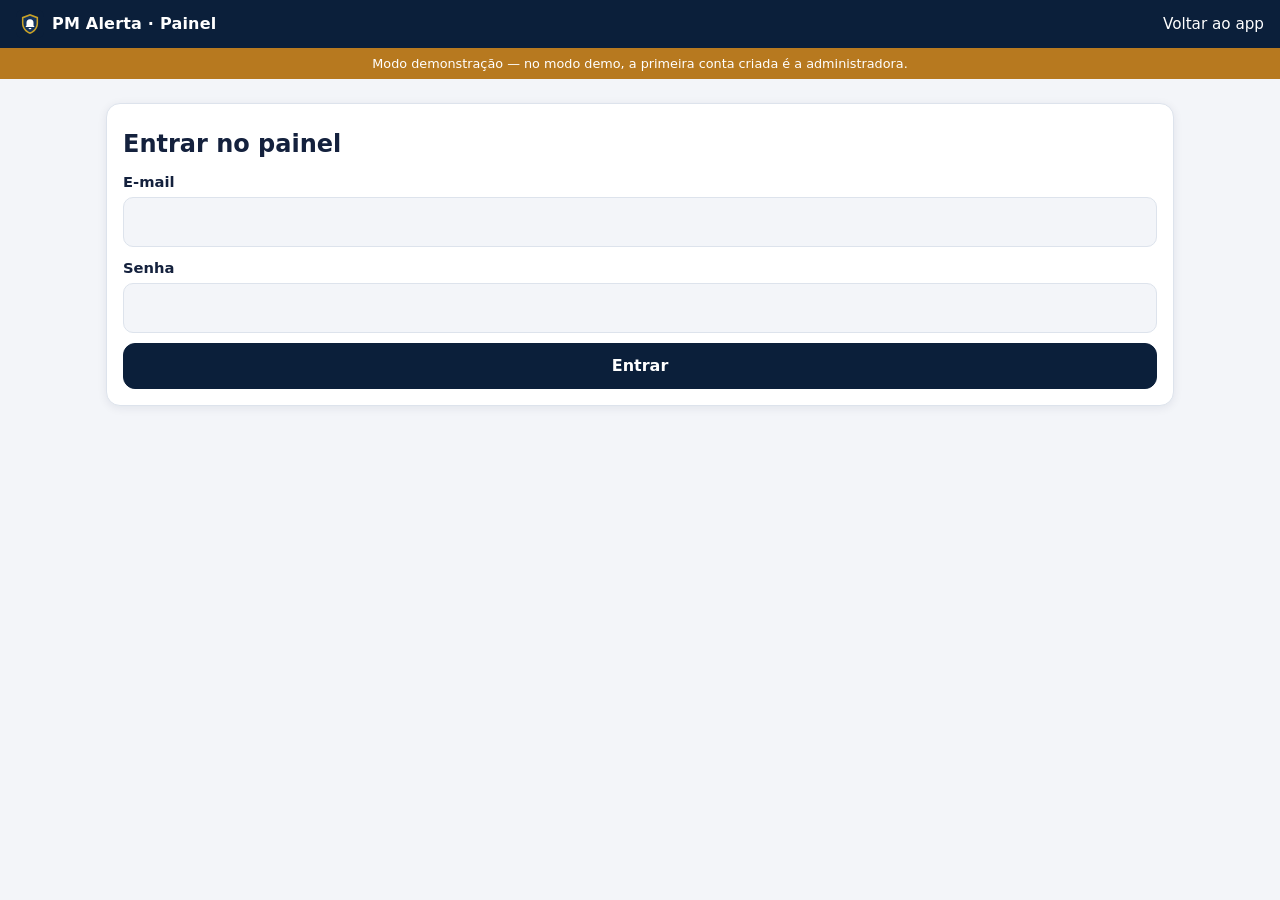
==== admin.html @ fee6ee23 "feat: PM Alerta — PWA de lembretes de audiências (v0.1.0) Lembretes de audiências para policiais mil" ====
<!doctype html>
<html lang="pt-BR">
<head>
<meta charset="utf-8">
<meta name="viewport" content="width=device-width, initial-scale=1">
<meta http-equiv="Content-Security-Policy" content="default-src 'self'; script-src 'self' https://www.gstatic.com https://pagead2.googlesyndication.com https://*.googlesyndication.com https://*.google.com https://*.googletagservices.com https://*.doubleclick.net https://*.adtrafficquality.google https://fundingchoicesmessages.google.com; style-src 'self' 'unsafe-inline'; img-src 'self' data: https:; connect-src 'self' https://*.googleapis.com https://*.firebaseio.com https://*.firebaseapp.com https://www.gstatic.com https://comunicaapi.pje.jus.br https://api.queridodiario.ok.org.br https://*.google.com https://*.googlesyndication.com https://*.doubleclick.net https://*.adtrafficquality.google; frame-src https://*.firebaseapp.com https://*.googlesyndication.com https://*.doubleclick.net https://*.google.com https://*.adtrafficquality.google; object-src 'none'; base-uri 'self'; form-action 'self'; manifest-src 'self'; worker-src 'self'; upgrade-insecure-requests">
<meta name="robots" content="noindex, nofollow">
<meta name="referrer" content="no-referrer">
<title>Painel — PM Alerta</title>
<meta name="theme-color" content="#0b1f3a">
<link rel="icon" href="assets/img/icon.svg" type="image/svg+xml">
<link rel="stylesheet" href="assets/css/styles.css">
<script src="assets/js/frame-guard.js"></script>
<script type="module" src="assets/js/admin.js"></script>
</head>
<body class="admin">
<header class="top"><a class="brand" href="./"><img src="assets/img/icon.svg" alt="" width="28" height="28"> PM Alerta · Painel</a><a class="top-link" href="./">Voltar ao app</a></header>
<div id="demo-banner" class="demo" hidden>Modo demonstração — no modo demo, a primeira conta criada é a administradora.</div>
<main id="adm" tabindex="-1"><p class="loading-screen">Carregando…</p></main>
</body>
</html>
---- assets/css/styles.css ----
/* PM Alerta — mobile first, sem dependências. */
:root {
  --navy: #0b1f3a; --navy-2: #13325c; --gold: #c9a227; --gold-2: #e5c55a;
  --bg: #f3f5f9; --card: #ffffff; --text: #14213d; --muted: #5b6577; --line: #dde3ec;
  --ok: #1f8a4c; --warn: #b7791f; --err: #c0392b;
  --radius: 14px; --shadow: 0 2px 10px rgba(11, 31, 58, .08);
  --tab-h: 64px;
  color-scheme: light;
}
@media (prefers-color-scheme: dark) {
  :root { --bg: #0a1424; --card: #12213a; --text: #e8edf5; --muted: #9aa8bd; --line: #24385a; --shadow: none; color-scheme: dark; }
}
* { box-sizing: border-box; }
html { -webkit-text-size-adjust: 100%; }
body { overflow-x: hidden;
  margin: 0; background: var(--bg); color: var(--text);
  font: 16px/1.5 system-ui, -apple-system, "Segoe UI", Roboto, "Helvetica Neue", Arial, sans-serif;
  padding-bottom: calc(var(--tab-h) + env(safe-area-inset-bottom) + 16px);
}
body.admin { padding-bottom: 32px; }
a { color: var(--navy-2); }
@media (prefers-color-scheme: dark) { a { color: var(--gold-2); } }
h1 { font-size: 1.5rem; line-height: 1.2; margin: .4em 0 .5em; }
h2 { font-size: 1.2rem; margin: .2em 0 .6em; }
h3 { font-size: 1rem; }
.skip { position: absolute; left: -999px; } .skip:focus { left: 8px; top: 8px; z-index: 99; background: var(--card); padding: 8px; }
.muted { color: var(--muted); } .small { font-size: .85rem; } .center { text-align: center; } .mono { font-family: ui-monospace, Menlo, Consolas, monospace; }
[hidden] { display: none !important; }

/* topo */
.top {
  position: sticky; top: 0; z-index: 20; display: flex; align-items: center; justify-content: space-between;
  background: var(--navy); color: #fff; padding: calc(10px + env(safe-area-inset-top)) 16px 10px;
}
.brand { display: flex; align-items: center; gap: 8px; color: #fff; font-weight: 800; text-decoration: none; letter-spacing: .2px; }
.top-link { color: #fff; text-decoration: none; font-size: .95rem; }
.demo { background: var(--warn); color: #fff; font-size: .8rem; text-align: center; padding: 6px 12px; }
main { max-width: 720px; margin: 0 auto; padding: 12px 16px; outline: none; }
body.admin main { max-width: 1100px; }
.loading-screen { text-align: center; color: var(--muted); padding: 40px 0; }

/* cards e botões */
.card { background: var(--card); border: 1px solid var(--line); border-radius: var(--radius); padding: 16px; margin: 12px 0; box-shadow: var(--shadow); }
.btn {
  display: inline-flex; align-items: center; justify-content: center; gap: 6px; min-height: 44px; padding: 10px 16px;
  border-radius: 12px; border: 1px solid var(--line); background: var(--card); color: var(--text);
  font: inherit; font-weight: 600; text-decoration: none; cursor: pointer; -webkit-tap-highlight-color: transparent;
}
.btn:active { transform: scale(.98); }
.btn.primary { background: var(--navy); border-color: var(--navy); color: #fff; }
@media (prefers-color-scheme: dark) { .btn.primary { background: var(--gold); border-color: var(--gold); color: #10213b; } }
.btn.danger { color: var(--err); border-color: currentColor; }
.btn.small { min-height: 36px; padding: 6px 12px; font-size: .9rem; }
.btn.block { width: 100%; } .btn.big { min-height: 54px; font-size: 1.05rem; margin: 12px 0; }
.btn:disabled { opacity: .55; cursor: wait; }
.btn.loading::after { content: ""; width: 14px; height: 14px; border: 2px solid currentColor; border-right-color: transparent; border-radius: 50%; animation: spin .7s linear infinite; }
@keyframes spin { to { transform: rotate(360deg); } }
.link { background: none; border: 0; padding: 0; color: inherit; text-decoration: underline; font: inherit; cursor: pointer; }
.row { display: flex; gap: 8px; margin: 12px 0; align-items: center; } .row.wrap { flex-wrap: wrap; } .row.center { justify-content: center; }
.head-row { display: flex; align-items: center; justify-content: space-between; gap: 8px; }

/* formulários */
label { display: block; font-weight: 600; font-size: .92rem; margin: 10px 0; }
label small, legend small { font-weight: 400; color: var(--muted); }
input, select, textarea {
  display: block; width: 100%; margin-top: 4px; padding: 12px; min-height: 46px;
  font: inherit; font-size: 16px; /* evita zoom no iPhone */
  color: var(--text); background: var(--bg); border: 1px solid var(--line); border-radius: 10px;
}
input:focus, select:focus, textarea:focus, .btn:focus-visible, a:focus-visible { outline: 3px solid var(--gold); outline-offset: 1px; }
input[type=checkbox], input[type=radio] { width: auto; min-height: 0; display: inline; margin: 0 6px 0 0; }
fieldset { border: 0; padding: 0; margin: 10px 0; } legend { font-weight: 700; font-size: .92rem; margin-bottom: 6px; }
.grid2 { display: grid; grid-template-columns: 1fr; gap: 0 12px; }
@media (min-width: 520px) { .grid2 { grid-template-columns: 1fr 1fr; } }
.check { font-weight: 400; display: flex; align-items: flex-start; gap: 4px; }
.hint { display: block; font-weight: 400; color: var(--muted); margin-top: 4px; }
.seg, .perfil-pick { display: flex; gap: 8px; flex-wrap: wrap; } .seg legend, .perfil-pick legend { width: 100%; }
.seg label, .pick { flex: 1; margin: 0; }
.seg input, .pick input { position: absolute; opacity: 0; }
.seg span, .pick span { display: block; text-align: center; padding: 12px; border: 1px solid var(--line); border-radius: 10px; background: var(--bg); cursor: pointer; }
.seg input:checked + span, .pick input:checked + span { border-color: var(--navy-2); background: var(--navy); color: #fff; }
.seg input:focus-visible + span, .pick input:focus-visible + span { outline: 3px solid var(--gold); }
.chips { display: flex; flex-wrap: wrap; gap: 6px; }
.chip { margin: 0; font-weight: 500; } .chip input { position: absolute; opacity: 0; }
.chip span { display: inline-block; padding: 8px 12px; border: 1px solid var(--line); border-radius: 99px; }
.chip input:checked + span { background: var(--navy); color: #fff; border-color: var(--navy); }
.chip input:disabled + span { opacity: .6; }

/* tela de entrada */
.hero { background: linear-gradient(160deg, var(--navy), var(--navy-2)); color: #fff; border-radius: var(--radius); padding: 22px 18px; margin-top: 8px; }
.hero h1 { font-size: 1.75rem; margin: .3em 0; }
.hero-badge { display: inline-block; background: var(--gold); color: var(--navy); font-weight: 800; font-size: .8rem; padding: 4px 10px; border-radius: 99px; }
.hero-list { padding-left: 0; list-style: none; margin: 12px 0 0; } .hero-list li { margin: 6px 0; }
.tabs { display: flex; gap: 4px; background: var(--bg); padding: 4px; border-radius: 12px; margin-bottom: 8px; }
.tabs a { flex: 1; text-align: center; padding: 10px; border-radius: 9px; text-decoration: none; color: var(--muted); font-weight: 700; }
.tabs a.on { background: var(--card); color: var(--text); box-shadow: var(--shadow); }

/* início */
.hello { font-size: 1.35rem; }
.next { border-left: 6px solid var(--gold); }
.eyebrow { text-transform: uppercase; letter-spacing: .08em; font-size: .75rem; font-weight: 800; color: var(--gold); margin: 0; }
.big-cd { font-size: 1.6rem; font-weight: 800; margin: .2em 0; color: var(--navy-2); }
@media (prefers-color-scheme: dark) { .big-cd { color: var(--gold-2); } }
.empty { text-align: center; }
.upsell { display: block; text-decoration: none; color: var(--text); background: linear-gradient(135deg, rgba(201,162,39,.18), transparent); border-color: var(--gold); }
.upsell span { display: block; color: var(--muted); font-size: .9rem; }
.sec { margin: 18px 0 6px; color: var(--muted); text-transform: uppercase; font-size: .78rem; letter-spacing: .06em; }

/* lista de audiências */
.list { display: grid; grid-template-columns: minmax(0, 1fr); gap: 8px; }
.aud { display: flex; gap: 12px; align-items: center; background: var(--card); border: 1px solid var(--line); border-radius: var(--radius); padding: 12px; text-decoration: none; color: var(--text); }
.aud-date { min-width: 52px; text-align: center; background: var(--navy); color: #fff; border-radius: 10px; padding: 6px 4px; line-height: 1.1; }
.aud-date b { display: block; font-size: 1.35rem; } .aud-date span { font-size: .75rem; text-transform: uppercase; }
.aud-body { display: flex; flex-direction: column; min-width: 0; } .aud-body > span { color: var(--muted); font-size: .9rem; overflow: hidden; text-overflow: ellipsis; white-space: nowrap; }
.tags em { font-style: normal; font-size: .75rem; background: var(--bg); border: 1px solid var(--line); padding: 1px 8px; border-radius: 99px; margin-right: 4px; }
.tags .cd { color: var(--navy-2); font-weight: 700; } .st-realizada { color: var(--ok); } .st-cancelada, .st-adiada { color: var(--warn); }
dl { margin: 0; } .kv { display: grid; grid-template-columns: 110px 1fr; gap: 8px; padding: 8px 0; border-bottom: 1px solid var(--line); }
.kv dt { color: var(--muted); font-size: .9rem; } .kv dd { margin: 0; overflow-wrap: anywhere; }
.back { display: inline-block; margin: 4px 0; text-decoration: none; }
.warn-t { color: var(--warn); }
.hit { border-top: 1px solid var(--line); padding: 10px 0; } .hit p { margin: 4px 0; font-size: .9rem; color: var(--muted); }

/* premium / pix */
.premium h1 { font-size: 2.2rem; margin: .1em 0; } .premium h1 small { font-size: 1rem; color: var(--muted); font-weight: 500; }
.checks { list-style: none; padding: 0; } .checks li { padding: 6px 0 6px 28px; position: relative; } .checks li::before { content: "✓"; position: absolute; left: 4px; color: var(--ok); font-weight: 900; }
.qr { max-width: 240px; margin: 8px auto; background: #fff; padding: 8px; border-radius: 12px; } .qr svg { width: 100%; height: auto; display: block; }
.steps { text-align: left; } textarea.mono { font-size: .8rem; }

/* avisos */
.notice { display: flex; flex-wrap: wrap; align-items: center; justify-content: space-between; gap: 8px; background: rgba(19,50,92,.08); border: 1px solid var(--line); border-radius: 12px; padding: 10px 12px; margin: 10px 0; font-size: .92rem; }
.notice.warn { background: rgba(183,121,31,.12); border-color: var(--warn); }
.toast { position: fixed; left: 50%; bottom: calc(var(--tab-h) + env(safe-area-inset-bottom) + 12px); transform: translate(-50%, 20px); opacity: 0; transition: .25s; z-index: 50; background: var(--navy); color: #fff; padding: 10px 16px; border-radius: 12px; max-width: calc(100% - 32px); box-shadow: 0 6px 20px rgba(0,0,0,.25); }
.toast.show { opacity: 1; transform: translate(-50%, 0); } .toast.err { background: var(--err); }

/* anúncios */
.ad { position: relative; margin: 14px 0; min-height: 60px; }
.ad-tag { position: absolute; top: 4px; right: 8px; font-size: .65rem; text-transform: uppercase; letter-spacing: .06em; color: var(--muted); z-index: 1; }
.ad-own a, .ad-own > div { display: flex; gap: 12px; align-items: center; background: var(--card); border: 1px dashed var(--line); border-radius: var(--radius); padding: 14px; text-decoration: none; color: var(--text); }
.ad-own img { width: 64px; height: 64px; object-fit: cover; border-radius: 10px; } .ad-own p { margin: 2px 0 0; color: var(--muted); font-size: .9rem; }
.ad-google { min-height: 100px; }

/* barra inferior */
.tabbar {
  position: fixed; left: 0; right: 0; bottom: 0; z-index: 30; display: flex; justify-content: space-around; align-items: stretch;
  height: calc(var(--tab-h) + env(safe-area-inset-bottom)); padding-bottom: env(safe-area-inset-bottom);
  background: var(--card); border-top: 1px solid var(--line);
}
.tabbar a { flex: 1; display: flex; flex-direction: column; align-items: center; justify-content: center; gap: 2px; font-size: .72rem; text-decoration: none; color: var(--muted); font-weight: 600; }
.tabbar a span { font-size: 1.25rem; line-height: 1; }
.tabbar a.on { color: var(--text); } .tabbar a.on span { transform: scale(1.1); }
.tabbar .fab span { background: var(--navy); color: #fff; width: 40px; height: 40px; border-radius: 50%; display: grid; place-items: center; font-size: 1.4rem; box-shadow: 0 3px 10px rgba(11,31,58,.35); }
@media (prefers-color-scheme: dark) { .tabbar .fab span { background: var(--gold); color: var(--navy); } }
@media (min-width: 900px) { .tabbar { max-width: 720px; margin: 0 auto; border: 1px solid var(--line); border-radius: 16px 16px 0 0; } }

/* painel admin */
.adm-tabs { display: flex; gap: 6px; overflow-x: auto; padding: 4px 0 8px; scrollbar-width: none; }
.adm-tabs button { flex: none; border: 1px solid var(--line); background: var(--card); color: var(--text); padding: 10px 14px; border-radius: 99px; font: inherit; font-weight: 600; cursor: pointer; }
.adm-tabs button.on { background: var(--navy); color: #fff; border-color: var(--navy); }
.badge { background: var(--err); color: #fff; border-radius: 99px; padding: 0 7px; font-size: .75rem; }
.tiles { display: grid; grid-template-columns: repeat(2, 1fr); gap: 10px; }
@media (min-width: 720px) { .tiles { grid-template-columns: repeat(3, 1fr); } }
.tile { background: var(--card); border: 1px solid var(--line); border-radius: var(--radius); padding: 14px; } .tile b { display: block; font-size: 1.4rem; } .tile span { color: var(--muted); font-size: .85rem; }
.checklist { list-style: none; padding: 0; } .checklist li { padding: 6px 0; } .checklist .todo { color: var(--muted); }
.table-wrap { overflow-x: auto; -webkit-overflow-scrolling: touch; }
table { width: 100%; border-collapse: collapse; font-size: .9rem; } th, td { text-align: left; padding: 8px; border-bottom: 1px solid var(--line); white-space: nowrap; }
.pos-row { display: grid; gap: 0 12px; grid-template-columns: 1fr; border-bottom: 1px solid var(--line); }
@media (min-width: 620px) { .pos-row { grid-template-columns: 2fr 1fr; } }
.ad-item { display: flex; justify-content: space-between; align-items: center; gap: 8px; flex-wrap: wrap; padding: 10px 0; border-bottom: 1px solid var(--line); }

@media (prefers-reduced-motion: reduce) { * { transition: none !important; animation: none !important; } }

/* páginas de texto */
.doc { max-width: 720px; margin: 0 auto; padding: 16px; } .doc h2 { margin-top: 1.4em; }
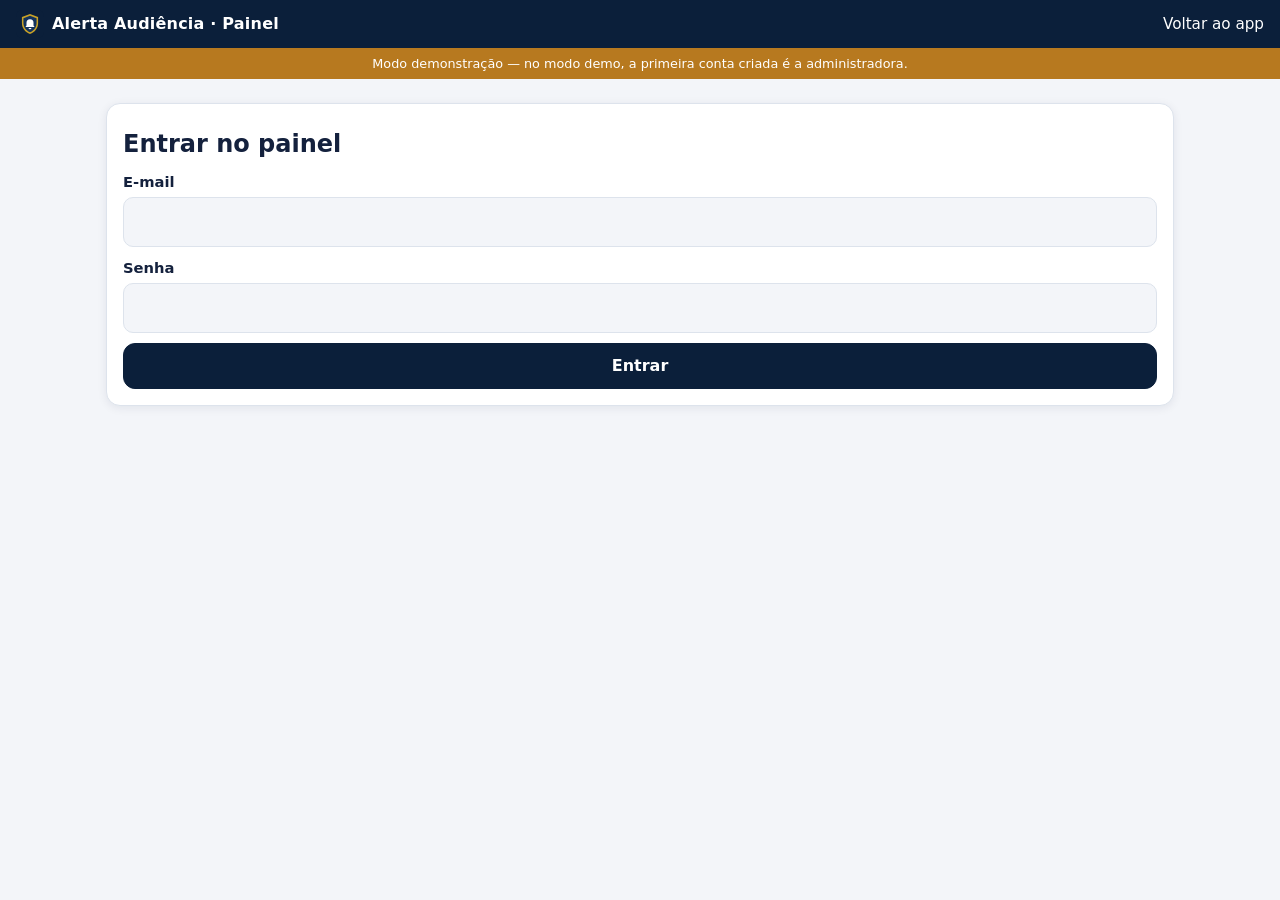
==== commit b711926a: "feat: renomeia o app para Alerta Audiência Co-Authored-By: Claude Opus 5.5 <noreply@anthropic.com> C" ====
--- a/admin.html
+++ b/admin.html
@@ -6,7 +6,7 @@
 <meta http-equiv="Content-Security-Policy" content="default-src 'self'; script-src 'self' https://www.gstatic.com https://pagead2.googlesyndication.com https://*.googlesyndication.com https://*.google.com https://*.googletagservices.com https://*.doubleclick.net https://*.adtrafficquality.google https://fundingchoicesmessages.google.com; style-src 'self' 'unsafe-inline'; img-src 'self' data: https:; connect-src 'self' https://*.googleapis.com https://*.firebaseio.com https://*.firebaseapp.com https://www.gstatic.com https://comunicaapi.pje.jus.br https://api.queridodiario.ok.org.br https://*.google.com https://*.googlesyndication.com https://*.doubleclick.net https://*.adtrafficquality.google; frame-src https://*.firebaseapp.com https://*.googlesyndication.com https://*.doubleclick.net https://*.google.com https://*.adtrafficquality.google; object-src 'none'; base-uri 'self'; form-action 'self'; manifest-src 'self'; worker-src 'self'; upgrade-insecure-requests">
 <meta name="robots" content="noindex, nofollow">
 <meta name="referrer" content="no-referrer">
-<title>Painel — PM Alerta</title>
+<title>Painel — Alerta Audiência</title>
 <meta name="theme-color" content="#0b1f3a">
 <link rel="icon" href="assets/img/icon.svg" type="image/svg+xml">
 <link rel="stylesheet" href="assets/css/styles.css">
@@ -14,7 +14,7 @@
 <script type="module" src="assets/js/admin.js"></script>
 </head>
 <body class="admin">
-<header class="top"><a class="brand" href="./"><img src="assets/img/icon.svg" alt="" width="28" height="28"> PM Alerta · Painel</a><a class="top-link" href="./">Voltar ao app</a></header>
+<header class="top"><a class="brand" href="./"><img src="assets/img/icon.svg" alt="" width="28" height="28"> Alerta Audiência · Painel</a><a class="top-link" href="./">Voltar ao app</a></header>
 <div id="demo-banner" class="demo" hidden>Modo demonstração — no modo demo, a primeira conta criada é a administradora.</div>
 <main id="adm" tabindex="-1"><p class="loading-screen">Carregando…</p></main>
 </body>
--- a/assets/css/styles.css
+++ b/assets/css/styles.css
@@ -1,4 +1,4 @@
-/* PM Alerta — mobile first, sem dependências. */
+/* Alerta Audiência — mobile first, sem dependências. */
 :root {
   --navy: #0b1f3a; --navy-2: #13325c; --gold: #c9a227; --gold-2: #e5c55a;
   --bg: #f3f5f9; --card: #ffffff; --text: #14213d; --muted: #5b6577; --line: #dde3ec;
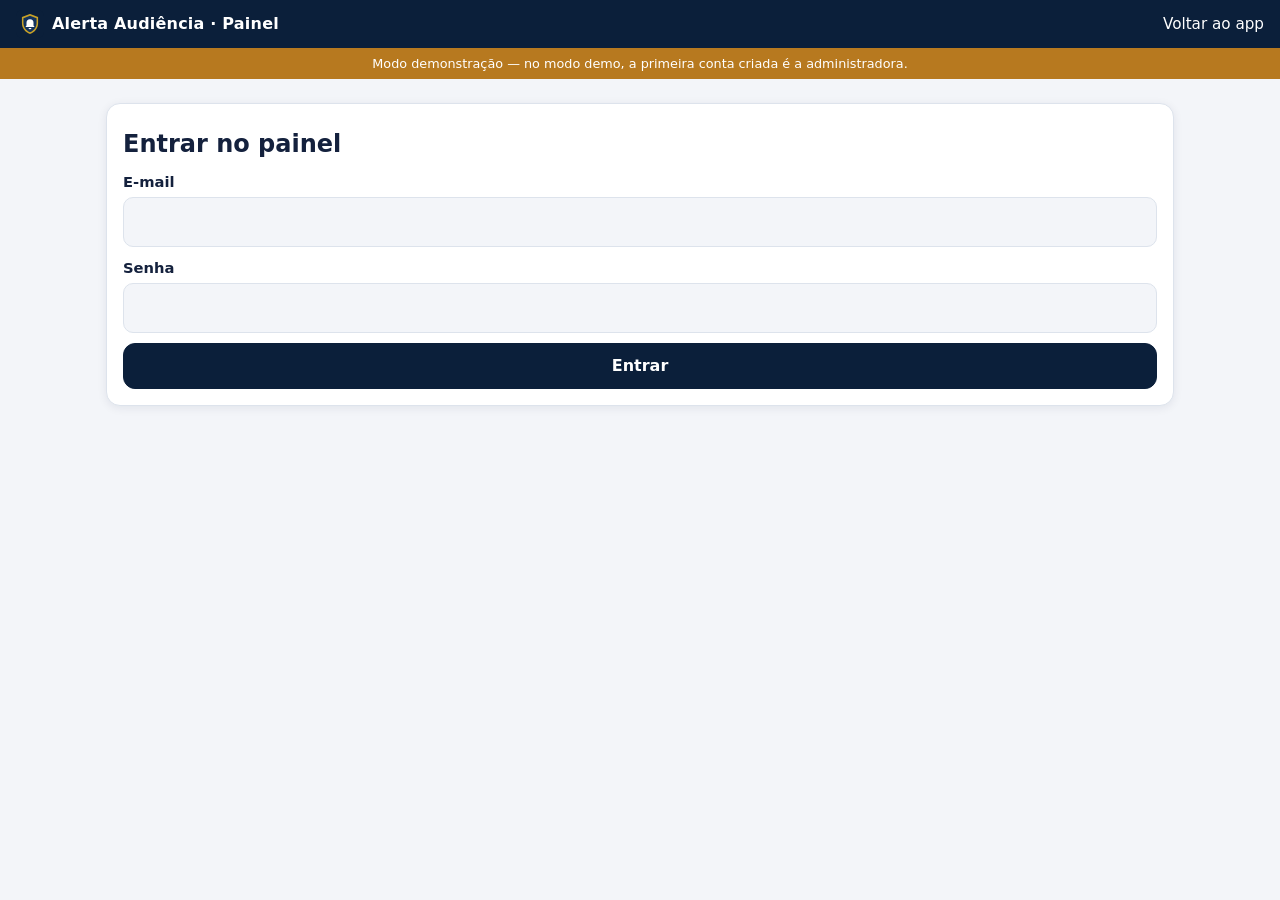
==== commit 31676f1e: "feat: v0.2 — público geral, limites no servidor, área de anúncios e guia - Colar a intimação preench" ====
--- a/admin.html
+++ b/admin.html
@@ -11,6 +11,7 @@
 <link rel="icon" href="assets/img/icon.svg" type="image/svg+xml">
 <link rel="stylesheet" href="assets/css/styles.css">
 <script src="assets/js/frame-guard.js"></script>
+<script src="assets/js/config.js"></script>
 <script type="module" src="assets/js/admin.js"></script>
 </head>
 <body class="admin">
--- a/assets/css/styles.css
+++ b/assets/css/styles.css
@@ -171,3 +171,37 @@
 
 /* páginas de texto */
 .doc { max-width: 720px; margin: 0 auto; padding: 16px; } .doc h2 { margin-top: 1.4em; }
+
+/* rodapé com links */
+.foot { display: flex; flex-wrap: wrap; justify-content: center; gap: 6px 14px; max-width: 720px; margin: 24px auto 8px; padding: 12px 16px; border-top: 1px solid var(--line); font-size: .85rem; }
+.foot a { color: var(--muted); text-decoration: none; } .foot a:hover { text-decoration: underline; }
+
+/* colar intimação */
+.paste summary { cursor: pointer; font-weight: 700; } .paste summary small { font-weight: 400; color: var(--muted); }
+.paste textarea { margin: 10px 0; }
+
+/* explicação e checklist */
+.explica { border-left: 6px solid var(--navy-2); } .explica p { margin: .4em 0; }
+.todo { list-style: none; padding: 0; margin: 0; } .todo li { border-bottom: 1px solid var(--line); }
+.todo label { display: flex; gap: 10px; align-items: flex-start; font-weight: 500; margin: 0; padding: 10px 0; cursor: pointer; }
+.todo input { width: 22px; height: 22px; flex: none; margin-top: 1px; accent-color: var(--ok); }
+
+/* ajuda */
+.faq summary { cursor: pointer; font-weight: 700; padding: 2px 0; } .faq[open] summary { margin-bottom: 6px; } .faq p { margin: .5em 0; }
+
+/* busca */
+.uso { font-size: .88rem; color: var(--muted); background: var(--bg); border-radius: 10px; padding: 8px 12px; }
+
+/* anuncie */
+.chips.static span { display: inline-block; padding: 6px 12px; border: 1px solid var(--line); border-radius: 99px; background: var(--card); font-size: .88rem; }
+.pacotes { display: grid; gap: 10px; grid-template-columns: 1fr; } @media (min-width: 620px) { .pacotes { grid-template-columns: 1fr 1fr; } }
+.pacote { margin: 0; display: flex; flex-direction: column; } .pacote h3 { margin: 0; } .pacote .muted { flex: 1; }
+.preco { font-size: 1.3rem; font-weight: 800; color: var(--navy-2); margin: .3em 0; }
+@media (prefers-color-scheme: dark) { .preco { color: var(--gold-2); } }
+
+/* guia */
+.lead { font-size: 1.08rem; color: var(--muted); }
+article h2 { font-size: 1.15rem; margin-top: 1.4em; } article li { margin: .35em 0; }
+.cta { border: 2px solid var(--gold); background: linear-gradient(135deg, rgba(201,162,39,.12), transparent); } .cta p { margin: .4em 0 .8em; }
+.guia-item { display: flex; gap: 12px; align-items: center; text-decoration: none; color: var(--text); margin: 0; }
+.guia-item > span { font-size: 1.8rem; } .guia-item small { display: block; color: var(--muted); }
